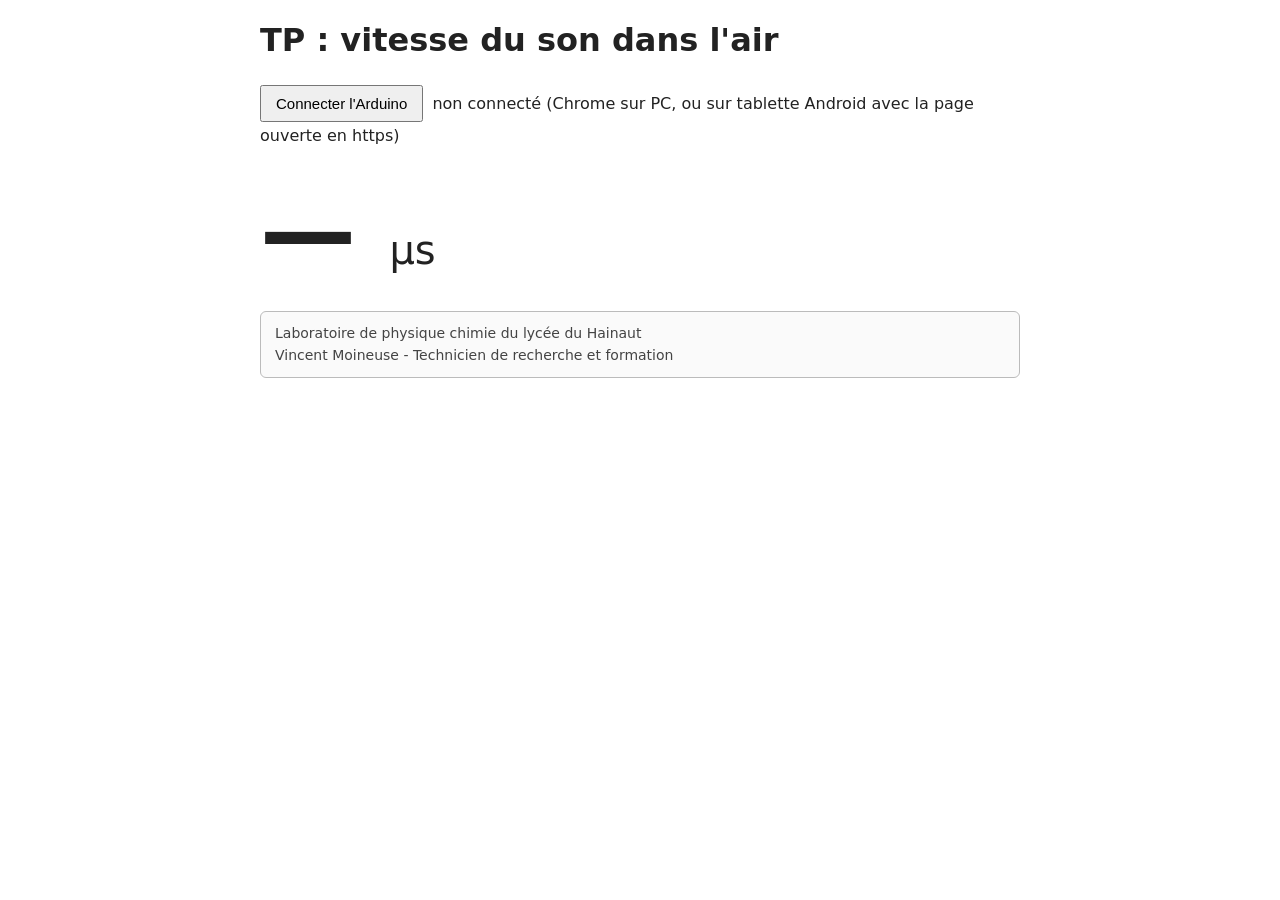
==== vitesse_son.html @ 76290c37 "Ajout de la page TP vitesse du son (version tablette/téléphone) et d'un sommaire Co-Authored-By: Cla" ====
<!doctype html>
<html lang="fr">
<head>
<meta charset="utf-8">
<meta name="viewport" content="width=device-width,initial-scale=1">
<title>TP vitesse du son - mesure du temps (tablette)</title>
<style>
  body{font-family:system-ui,sans-serif;max-width:760px;margin:20px auto;padding:0 12px;color:#222}
  button{padding:8px 14px;font-size:15px;margin:4px 4px 4px 0;cursor:pointer}
  .big{font-size:96px;font-weight:600;margin:30px 0 10px}
  .big small{font-size:40px;font-weight:400}
  #disp{font-size:18px;color:#555}
  @media (pointer:coarse){button{padding:12px 18px;font-size:17px}}
  .signature{border:1px solid #bbb;border-radius:6px;padding:10px 14px;margin:24px 0 10px;font-size:14px;line-height:1.6;color:#444;background:#fafafa}
</style>
</head>
<body>
<h1>TP : vitesse du son dans l'air</h1>
<button id="conn">Connecter l'Arduino</button> <span id="etat">non connecté (Chrome sur PC, ou sur tablette Android avec la page ouverte en https)</span>

<div class="big"><span id="t">—</span> <small>µs</small></div>
<div id="disp"></div>

<p id="diag" style="font-size:13px;color:#888"></p>

<div class="signature">
  Laboratoire de physique chimie du lycée du Hainaut<br>
  Vincent Moineuse - Technicien de recherche et formation
</div>

<script type="module">
// web-serial-polyfill 1.0.15 (Google LLC, licence Apache 2.0) : port série via WebUSB pour Chrome Android
/*
 * Copyright 2019 Google LLC
 *
 * Licensed under the Apache License, Version 2.0 (the
 * "License"); you may not use this file except in
 * compliance with the License. You may obtain a copy of
 * the License at
 *
 *    https://www.apache.org/licenses/LICENSE-2.0
 *
 * Unless required by applicable law or agreed to in
 * writing, software distributed under the License is
 * distributed on an "AS IS" BASIS, WITHOUT WARRANTIES
 * OR CONDITIONS OF ANY KIND, either express or implied.
 * See the License for the specific language governing
 * permissions and limitations under the License.
 */

var SerialPolyfillProtocol;
(function (SerialPolyfillProtocol) {
    SerialPolyfillProtocol[SerialPolyfillProtocol["UsbCdcAcm"] = 0] = "UsbCdcAcm";
})(SerialPolyfillProtocol || (SerialPolyfillProtocol = {}));
const kSetLineCoding = 0x20;
const kSetControlLineState = 0x22;
const kSendBreak = 0x23;
const kDefaultBufferSize = 255;
const kDefaultDataBits = 8;
const kDefaultParity = 'none';
const kDefaultStopBits = 1;
const kAcceptableDataBits = [16, 8, 7, 6, 5];
const kAcceptableStopBits = [1, 2];
const kAcceptableParity = ['none', 'even', 'odd'];
const kParityIndexMapping = ['none', 'odd', 'even'];
const kStopBitsIndexMapping = [1, 1.5, 2];
const kDefaultPolyfillOptions = {
    protocol: SerialPolyfillProtocol.UsbCdcAcm,
    usbControlInterfaceClass: 2,
    usbTransferInterfaceClass: 10,
};
/**
 * Utility function to get the interface implementing a desired class.
 * @param {USBDevice} device The USB device.
 * @param {number} classCode The desired interface class.
 * @return {USBInterface} The first interface found that implements the desired
 * class.
 * @throws TypeError if no interface is found.
 */
function findInterface(device, classCode) {
    const configuration = device.configurations[0];
    for (const iface of configuration.interfaces) {
        const alternate = iface.alternates[0];
        if (alternate.interfaceClass === classCode) {
            return iface;
        }
    }
    throw new TypeError(`Unable to find interface with class ${classCode}.`);
}
/**
 * Utility function to get an endpoint with a particular direction.
 * @param {USBInterface} iface The interface to search.
 * @param {USBDirection} direction The desired transfer direction.
 * @return {USBEndpoint} The first endpoint with the desired transfer direction.
 * @throws TypeError if no endpoint is found.
 */
function findEndpoint(iface, direction) {
    const alternate = iface.alternates[0];
    for (const endpoint of alternate.endpoints) {
        if (endpoint.direction == direction) {
            return endpoint;
        }
    }
    throw new TypeError(`Interface ${iface.interfaceNumber} does not have an ` +
        `${direction} endpoint.`);
}
/**
 * Implementation of the underlying source API[1] which reads data from a USB
 * endpoint. This can be used to construct a ReadableStream.
 *
 * [1]: https://streams.spec.whatwg.org/#underlying-source-api
 */
class UsbEndpointUnderlyingSource {
    /**
     * Constructs a new UnderlyingSource that will pull data from the specified
     * endpoint on the given USB device.
     *
     * @param {USBDevice} device
     * @param {USBEndpoint} endpoint
     * @param {function} onError function to be called on error
     */
    constructor(device, endpoint, onError) {
        this.type = 'bytes';
        this.device_ = device;
        this.endpoint_ = endpoint;
        this.onError_ = onError;
    }
    /**
     * Reads a chunk of data from the device.
     *
     * @param {ReadableByteStreamController} controller
     */
    pull(controller) {
        // modifié : on renvoie la promesse pour éviter des lectures USB concurrentes (erreurs sur Android)
        return (async () => {
            var _a;
            let chunkSize;
            if (controller.desiredSize) {
                const d = controller.desiredSize / this.endpoint_.packetSize;
                chunkSize = Math.ceil(d) * this.endpoint_.packetSize;
            }
            else {
                chunkSize = this.endpoint_.packetSize;
            }
            try {
                const result = await this.device_.transferIn(this.endpoint_.endpointNumber, chunkSize);
                if (result.status != 'ok') {
                    controller.error(`USB error: ${result.status}`);
                    this.onError_();
                }
                if (((_a = result.data) === null || _a === void 0 ? void 0 : _a.buffer) && result.data.byteLength > 0) {   // modifié : Android renvoie parfois des paquets vides
                    const chunk = new Uint8Array(result.data.buffer, result.data.byteOffset, result.data.byteLength);
                    controller.enqueue(chunk);
                }
            }
            catch (error) {
                controller.error(error.toString());
                this.onError_();
            }
        })();
    }
}
/**
 * Implementation of the underlying sink API[2] which writes data to a USB
 * endpoint. This can be used to construct a WritableStream.
 *
 * [2]: https://streams.spec.whatwg.org/#underlying-sink-api
 */
class UsbEndpointUnderlyingSink {
    /**
     * Constructs a new UnderlyingSink that will write data to the specified
     * endpoint on the given USB device.
     *
     * @param {USBDevice} device
     * @param {USBEndpoint} endpoint
     * @param {function} onError function to be called on error
     */
    constructor(device, endpoint, onError) {
        this.device_ = device;
        this.endpoint_ = endpoint;
        this.onError_ = onError;
    }
    /**
     * Writes a chunk to the device.
     *
     * @param {Uint8Array} chunk
     * @param {WritableStreamDefaultController} controller
     */
    async write(chunk, controller) {
        try {
            const result = await this.device_.transferOut(this.endpoint_.endpointNumber, chunk);
            if (result.status != 'ok') {
                controller.error(result.status);
                this.onError_();
            }
        }
        catch (error) {
            controller.error(error.toString());
            this.onError_();
        }
    }
}
/** a class used to control serial devices over WebUSB */
class SerialPort {
    /**
     * constructor taking a WebUSB device that creates a SerialPort instance.
     * @param {USBDevice} device A device acquired from the WebUSB API
     * @param {SerialPolyfillOptions} polyfillOptions Optional options to
     * configure the polyfill.
     */
    constructor(device, polyfillOptions) {
        this.polyfillOptions_ = Object.assign(Object.assign({}, kDefaultPolyfillOptions), polyfillOptions);
        this.outputSignals_ = {
            dataTerminalReady: false,
            requestToSend: false,
            break: false,
        };
        this.device_ = device;
        this.controlInterface_ = findInterface(this.device_, this.polyfillOptions_.usbControlInterfaceClass);
        this.transferInterface_ = findInterface(this.device_, this.polyfillOptions_.usbTransferInterfaceClass);
        this.inEndpoint_ = findEndpoint(this.transferInterface_, 'in');
        this.outEndpoint_ = findEndpoint(this.transferInterface_, 'out');
    }
    /**
     * Getter for the readable attribute. Constructs a new ReadableStream as
     * necessary.
     * @return {ReadableStream} the current readable stream
     */
    get readable() {
        var _a;
        if (!this.readable_ && this.device_.opened) {
            this.readable_ = new ReadableStream(new UsbEndpointUnderlyingSource(this.device_, this.inEndpoint_, () => {
                this.readable_ = null;
            }), {
                highWaterMark: (_a = this.serialOptions_.bufferSize) !== null && _a !== void 0 ? _a : kDefaultBufferSize,
            });
        }
        return this.readable_;
    }
    /**
     * Getter for the writable attribute. Constructs a new WritableStream as
     * necessary.
     * @return {WritableStream} the current writable stream
     */
    get writable() {
        var _a;
        if (!this.writable_ && this.device_.opened) {
            this.writable_ = new WritableStream(new UsbEndpointUnderlyingSink(this.device_, this.outEndpoint_, () => {
                this.writable_ = null;
            }), new ByteLengthQueuingStrategy({
                highWaterMark: (_a = this.serialOptions_.bufferSize) !== null && _a !== void 0 ? _a : kDefaultBufferSize,
            }));
        }
        return this.writable_;
    }
    /**
     * a function that opens the device and claims all interfaces needed to
     * control and communicate to and from the serial device
     * @param {SerialOptions} options Object containing serial options
     * @return {Promise<void>} A promise that will resolve when device is ready
     * for communication
     */
    async open(options) {
        this.serialOptions_ = options;
        this.validateOptions();
        try {
            await this.device_.open();
            if (this.device_.configuration === null) {
                await this.device_.selectConfiguration(1);
            }
            await this.device_.claimInterface(this.controlInterface_.interfaceNumber);
            if (this.controlInterface_ !== this.transferInterface_) {
                await this.device_.claimInterface(this.transferInterface_.interfaceNumber);
            }
            await this.setLineCoding();
            await this.setSignals({ dataTerminalReady: true });
        }
        catch (error) {
            if (this.device_.opened) {
                await this.device_.close();
            }
            throw new Error('Error setting up device: ' + error.toString());
        }
    }
    /**
     * Closes the port.
     *
     * @return {Promise<void>} A promise that will resolve when the port is
     * closed.
     */
    async close() {
        const promises = [];
        if (this.readable_) {
            promises.push(this.readable_.cancel());
        }
        if (this.writable_) {
            promises.push(this.writable_.abort());
        }
        await Promise.all(promises);
        this.readable_ = null;
        this.writable_ = null;
        if (this.device_.opened) {
            await this.setSignals({ dataTerminalReady: false, requestToSend: false });
            await this.device_.close();
        }
    }
    /**
     * Forgets the port.
     *
     * @return {Promise<void>} A promise that will resolve when the port is
     * forgotten.
     */
    async forget() {
        return this.device_.forget();
    }
    /**
     * A function that returns properties of the device.
     * @return {SerialPortInfo} Device properties.
     */
    getInfo() {
        return {
            usbVendorId: this.device_.vendorId,
            usbProductId: this.device_.productId,
        };
    }
    /**
     * A function used to change the serial settings of the device
     * @param {object} options the object which carries serial settings data
     * @return {Promise<void>} A promise that will resolve when the options are
     * set
     */
    reconfigure(options) {
        this.serialOptions_ = Object.assign(Object.assign({}, this.serialOptions_), options);
        this.validateOptions();
        return this.setLineCoding();
    }
    /**
     * Sets control signal state for the port.
     * @param {SerialOutputSignals} signals The signals to enable or disable.
     * @return {Promise<void>} a promise that is resolved when the signal state
     * has been changed.
     */
    async setSignals(signals) {
        this.outputSignals_ = Object.assign(Object.assign({}, this.outputSignals_), signals);
        if (signals.dataTerminalReady !== undefined ||
            signals.requestToSend !== undefined) {
            // The Set_Control_Line_State command expects a bitmap containing the
            // values of all output signals that should be enabled or disabled.
            //
            // Ref: USB CDC specification version 1.1 §6.2.14.
            const value = (this.outputSignals_.dataTerminalReady ? 1 << 0 : 0) |
                (this.outputSignals_.requestToSend ? 1 << 1 : 0);
            await this.device_.controlTransferOut({
                'requestType': 'class',
                'recipient': 'interface',
                'request': kSetControlLineState,
                'value': value,
                'index': this.controlInterface_.interfaceNumber,
            });
        }
        if (signals.break !== undefined) {
            // The SendBreak command expects to be given a duration for how long the
            // break signal should be asserted. Passing 0xFFFF enables the signal
            // until 0x0000 is send.
            //
            // Ref: USB CDC specification version 1.1 §6.2.15.
            const value = this.outputSignals_.break ? 0xFFFF : 0x0000;
            await this.device_.controlTransferOut({
                'requestType': 'class',
                'recipient': 'interface',
                'request': kSendBreak,
                'value': value,
                'index': this.controlInterface_.interfaceNumber,
            });
        }
    }
    /**
     * Checks the serial options for validity and throws an error if it is
     * not valid
     */
    validateOptions() {
        if (!this.isValidBaudRate(this.serialOptions_.baudRate)) {
            throw new RangeError('invalid Baud Rate ' + this.serialOptions_.baudRate);
        }
        if (!this.isValidDataBits(this.serialOptions_.dataBits)) {
            throw new RangeError('invalid dataBits ' + this.serialOptions_.dataBits);
        }
        if (!this.isValidStopBits(this.serialOptions_.stopBits)) {
            throw new RangeError('invalid stopBits ' + this.serialOptions_.stopBits);
        }
        if (!this.isValidParity(this.serialOptions_.parity)) {
            throw new RangeError('invalid parity ' + this.serialOptions_.parity);
        }
    }
    /**
     * Checks the baud rate for validity
     * @param {number} baudRate the baud rate to check
     * @return {boolean} A boolean that reflects whether the baud rate is valid
     */
    isValidBaudRate(baudRate) {
        return baudRate % 1 === 0;
    }
    /**
     * Checks the data bits for validity
     * @param {number} dataBits the data bits to check
     * @return {boolean} A boolean that reflects whether the data bits setting is
     * valid
     */
    isValidDataBits(dataBits) {
        if (typeof dataBits === 'undefined') {
            return true;
        }
        return kAcceptableDataBits.includes(dataBits);
    }
    /**
     * Checks the stop bits for validity
     * @param {number} stopBits the stop bits to check
     * @return {boolean} A boolean that reflects whether the stop bits setting is
     * valid
     */
    isValidStopBits(stopBits) {
        if (typeof stopBits === 'undefined') {
            return true;
        }
        return kAcceptableStopBits.includes(stopBits);
    }
    /**
     * Checks the parity for validity
     * @param {string} parity the parity to check
     * @return {boolean} A boolean that reflects whether the parity is valid
     */
    isValidParity(parity) {
        if (typeof parity === 'undefined') {
            return true;
        }
        return kAcceptableParity.includes(parity);
    }
    /**
     * sends the options alog the control interface to set them on the device
     * @return {Promise} a promise that will resolve when the options are set
     */
    async setLineCoding() {
        var _a, _b, _c;
        // Ref: USB CDC specification version 1.1 §6.2.12.
        const buffer = new ArrayBuffer(7);
        const view = new DataView(buffer);
        view.setUint32(0, this.serialOptions_.baudRate, true);
        view.setUint8(4, kStopBitsIndexMapping.indexOf((_a = this.serialOptions_.stopBits) !== null && _a !== void 0 ? _a : kDefaultStopBits));
        view.setUint8(5, kParityIndexMapping.indexOf((_b = this.serialOptions_.parity) !== null && _b !== void 0 ? _b : kDefaultParity));
        view.setUint8(6, (_c = this.serialOptions_.dataBits) !== null && _c !== void 0 ? _c : kDefaultDataBits);
        const result = await this.device_.controlTransferOut({
            'requestType': 'class',
            'recipient': 'interface',
            'request': kSetLineCoding,
            'value': 0x00,
            'index': this.controlInterface_.interfaceNumber,
        }, buffer);
        if (result.status != 'ok') {
            throw new DOMException('NetworkError', 'Failed to set line coding.');
        }
    }
}
/** implementation of the global navigator.serial object */
class Serial {
    /**
     * Requests permission to access a new port.
     *
     * @param {SerialPortRequestOptions} options
     * @param {SerialPolyfillOptions} polyfillOptions
     * @return {Promise<SerialPort>}
     */
    async requestPort(options, polyfillOptions) {
        polyfillOptions = Object.assign(Object.assign({}, kDefaultPolyfillOptions), polyfillOptions);
        const usbFilters = [];
        if (options && options.filters) {
            for (const filter of options.filters) {
                const usbFilter = {
                    classCode: polyfillOptions.usbControlInterfaceClass,
                };
                if (filter.usbVendorId !== undefined) {
                    usbFilter.vendorId = filter.usbVendorId;
                }
                if (filter.usbProductId !== undefined) {
                    usbFilter.productId = filter.usbProductId;
                }
                usbFilters.push(usbFilter);
            }
        }
        if (usbFilters.length === 0) {
            usbFilters.push({
                classCode: polyfillOptions.usbControlInterfaceClass,
            });
        }
        const device = await navigator.usb.requestDevice({ 'filters': usbFilters });
        const port = new SerialPort(device, polyfillOptions);
        return port;
    }
    /**
     * Get the set of currently available ports.
     *
     * @param {SerialPolyfillOptions} polyfillOptions Polyfill configuration that
     * should be applied to these ports.
     * @return {Promise<SerialPort[]>} a promise that is resolved with a list of
     * ports.
     */
    async getPorts(polyfillOptions) {
        polyfillOptions = Object.assign(Object.assign({}, kDefaultPolyfillOptions), polyfillOptions);
        const devices = await navigator.usb.getDevices();
        const ports = [];
        devices.forEach((device) => {
            try {
                const port = new SerialPort(device, polyfillOptions);
                ports.push(port);
            }
            catch (e) {
                // Skip unrecognized port.
            }
        });
        return ports;
    }
}
/* an object to be used for starting the serial workflow */
const serial = new Serial();

window.serialPolyfill = serial;
</script>
<script>
const $ = id => document.getElementById(id);

let port = null;
const pause = ms => new Promise(r => setTimeout(r, ms));
const msg = e => (e && e.message) ? e.message : String(e);   // le polyfill signale ses erreurs sous forme de texte

// libère la carte quand on quitte ou recharge la page (sinon Android la garde « occupée »)
window.addEventListener('pagehide', () => { if (port) { const p = port; port = null; p.close().catch(() => {}); } });

$('conn').onclick = async () => {
  // PC (Chrome, Edge) et Android 17+ : Web Serial natif ; tablette Android plus ancienne : WebUSB (polyfill Google)
  // Sur Android, Chrome expose navigator.serial pour le Bluetooth mais (avant Android 17) ne liste pas l'USB filaire :
  // on passe donc toujours par WebUSB sur Android.
  const android = /Android/i.test(navigator.userAgent);
  let api = navigator.serial, voie = 'Web Serial';
  if ((android || !api) && navigator.usb && window.serialPolyfill) { api = window.serialPolyfill; voie = 'WebUSB (tablette)'; }
  if (!api) {
    alert(window.isSecureContext ? "Ni Web Serial ni WebUSB disponibles : utilisez Chrome à jour."
                                 : "La page doit être ouverte depuis une adresse https:// (ou en local sur PC).");
    return;
  }
  if (port) return;                                     // déjà connecté
  try {
    port = await api.requestPort();
    try { await port.open({ baudRate: 115200 }); }
    catch (e1) {                                        // interface encore tenue par une session précédente : on réessaie une fois
      if (!/claim/i.test(msg(e1))) throw e1;
      await pause(1000);
      await port.open({ baudRate: 115200 });
    }
  } catch (e) {
    port = null;
    $('etat').textContent = 'erreur : ' + msg(e) +
      (voie.startsWith('WebUSB') && e && e.name === 'NotFoundError'
        ? " — aucune carte détectée : vérifiez l'adaptateur OTG (la LED ON de l'Arduino doit s'allumer), débranchez puis rebranchez la carte. Les clones à puce CH340 ne sont pas reconnus sur tablette."
        : /claim/i.test(msg(e))
        ? " — la carte est encore occupée : fermez les autres onglets de cette page et toute application USB (terminal série…), débranchez puis rebranchez la carte, puis réessayez."
        : '');
    return;
  }
  $('etat').textContent = 'connecté — ' + voie;
  // Boucle de lecture : après une erreur passagère, on reprend sur un nouveau flux
  let buf = '', erreurs = 0, reprises = 0, dernErr = '';
  while (port) {
    const rs = port.readable;
    if (!rs) { if (++erreurs > 20) break; await pause(300); continue; }
    const dec = new TextDecoderStream();
    rs.pipeTo(dec.writable).catch(() => {});
    const reader = dec.readable.getReader();
    try {
      while (true) {
        const { value, done } = await reader.read();
        if (done) break;
        if (erreurs) {                                   // les données reviennent après une erreur
          erreurs = 0;
          $('etat').textContent = `connecté — ${voie} (${reprises} reprise(s) automatique(s) ; dernière erreur : ${dernErr})`;
        }
        buf += value;
        let i;
        while ((i = buf.indexOf('\n')) >= 0) { traiter(buf.slice(0, i).trim()); buf = buf.slice(i + 1); }
      }
    } catch (e) {
      erreurs++; reprises++; dernErr = msg(e);
      $('etat').textContent = `connecté — ${voie} (reprise après une erreur de lecture : ${dernErr})`;
    } finally {
      reader.releaseLock();
    }
    buf = '';
    if (erreurs > 20) break;
    await pause(200);
  }
  $('etat').textContent = 'déconnecté : carte débranchée ou erreurs répétées — rebranchez puis cliquez sur « Connecter l\'Arduino »';
  try { await port.close(); } catch (e) {}
  port = null;
};

let nLignes = 0;
function traiter(l) {
  nLignes++;
  document.getElementById('diag').textContent = `diagnostic : ${nLignes} ligne(s) reçue(s) — dernière : « ${l.slice(0, 40)} »`;
  if (!l.startsWith('T;')) return;
  const p = l.split(';').map(Number);
  if (p.length < 5 || p.slice(1).some(isNaN)) return;   // ligne incomplète (reprise de flux)
  const t = p[1];
  $('t').textContent = t > 0 ? t : '—';
  $('disp').textContent = t > 0 ? `(min ${p[2]} – max ${p[3]}, ${p[4]} mesures valides)` : '(pas de signal)';
}
</script>
</body>
</html>
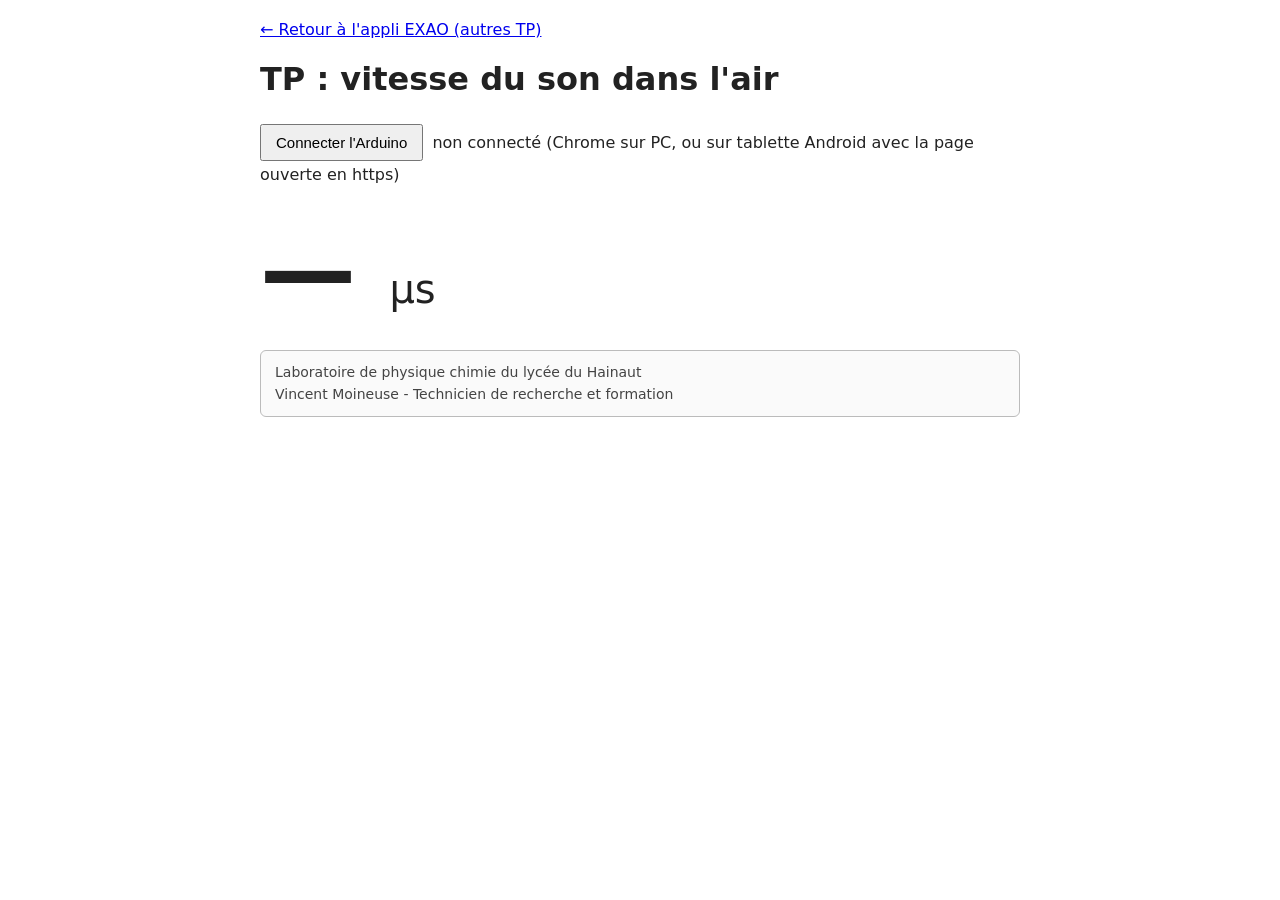
==== commit bf9aad9f: "Appli EXAO unifiée (PWA) : température, pression, son, voltmètre-ampèremètre - index.html devient l'" ====
--- a/vitesse_son.html
+++ b/vitesse_son.html
@@ -15,6 +15,7 @@
 </style>
 </head>
 <body>
+<p><a href="index.html">← Retour à l'appli EXAO (autres TP)</a></p>
 <h1>TP : vitesse du son dans l'air</h1>
 <button id="conn">Connecter l'Arduino</button> <span id="etat">non connecté (Chrome sur PC, ou sur tablette Android avec la page ouverte en https)</span>
 
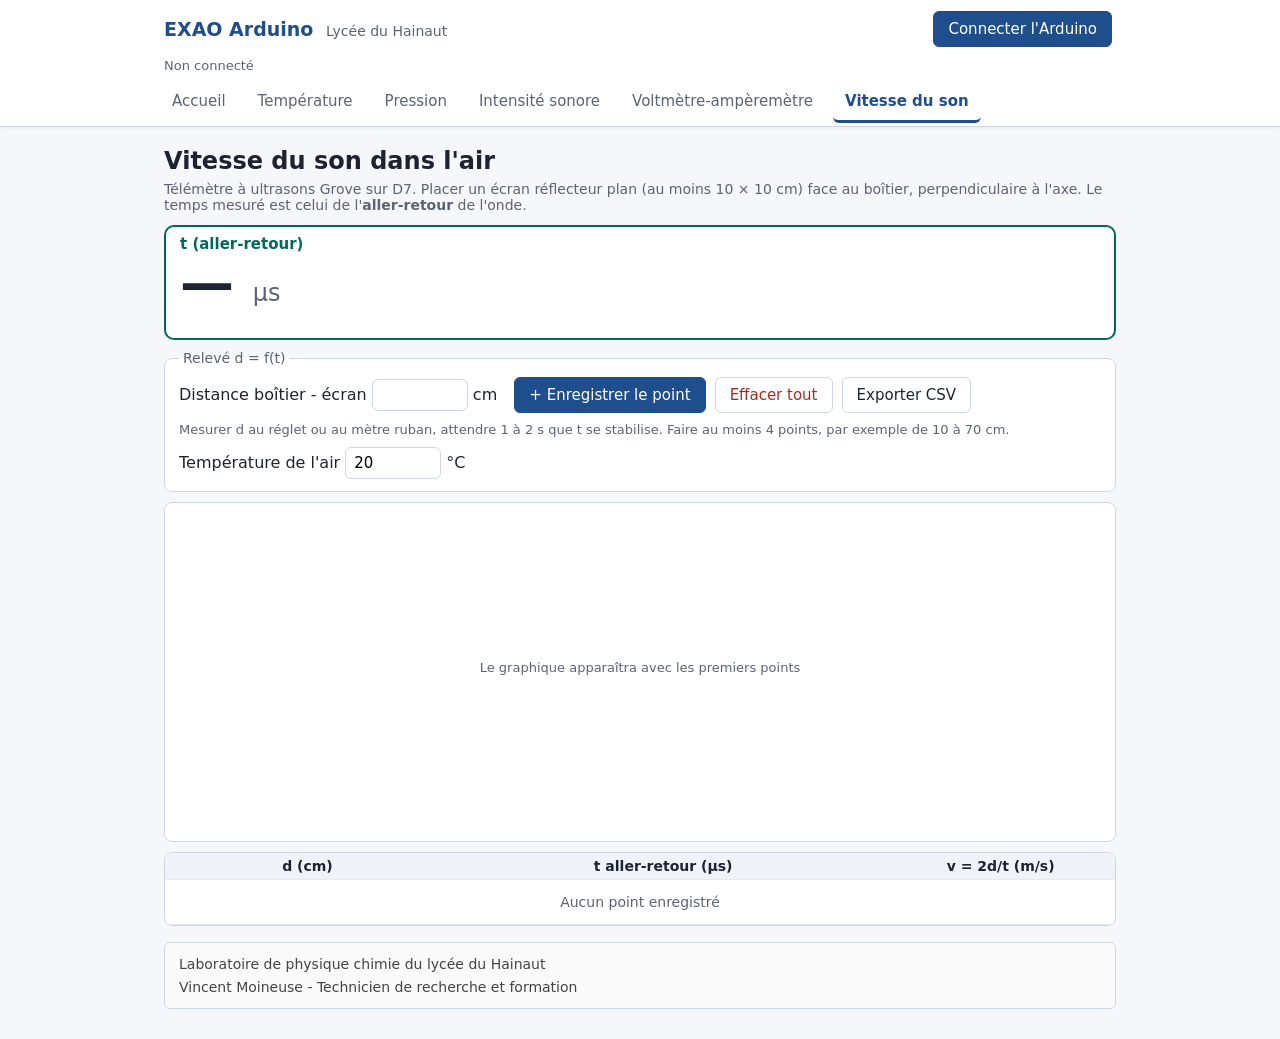
==== commit 51c36173: "Vitesse du son intégrée à l'appli (5e onglet) - onglet Vitesse du son : t aller-retour en direct, re" ====
--- a/vitesse_son.html
+++ b/vitesse_son.html
@@ -3,616 +3,11 @@
 <head>
 <meta charset="utf-8">
 <meta name="viewport" content="width=device-width,initial-scale=1">
-<title>TP vitesse du son - mesure du temps (tablette)</title>
-<style>
-  body{font-family:system-ui,sans-serif;max-width:760px;margin:20px auto;padding:0 12px;color:#222}
-  button{padding:8px 14px;font-size:15px;margin:4px 4px 4px 0;cursor:pointer}
-  .big{font-size:96px;font-weight:600;margin:30px 0 10px}
-  .big small{font-size:40px;font-weight:400}
-  #disp{font-size:18px;color:#555}
-  @media (pointer:coarse){button{padding:12px 18px;font-size:17px}}
-  .signature{border:1px solid #bbb;border-radius:6px;padding:10px 14px;margin:24px 0 10px;font-size:14px;line-height:1.6;color:#444;background:#fafafa}
-</style>
+<title>TP vitesse du son</title>
+<meta http-equiv="refresh" content="0; url=index.html#vit">
+<script>location.replace('index.html#vit');</script>
 </head>
 <body>
-<p><a href="index.html">← Retour à l'appli EXAO (autres TP)</a></p>
-<h1>TP : vitesse du son dans l'air</h1>
-<button id="conn">Connecter l'Arduino</button> <span id="etat">non connecté (Chrome sur PC, ou sur tablette Android avec la page ouverte en https)</span>
-
-<div class="big"><span id="t">—</span> <small>µs</small></div>
-<div id="disp"></div>
-
-<p id="diag" style="font-size:13px;color:#888"></p>
-
-<div class="signature">
-  Laboratoire de physique chimie du lycée du Hainaut<br>
-  Vincent Moineuse - Technicien de recherche et formation
-</div>
-
-<script type="module">
-// web-serial-polyfill 1.0.15 (Google LLC, licence Apache 2.0) : port série via WebUSB pour Chrome Android
-/*
- * Copyright 2019 Google LLC
- *
- * Licensed under the Apache License, Version 2.0 (the
- * "License"); you may not use this file except in
- * compliance with the License. You may obtain a copy of
- * the License at
- *
- *    https://www.apache.org/licenses/LICENSE-2.0
- *
- * Unless required by applicable law or agreed to in
- * writing, software distributed under the License is
- * distributed on an "AS IS" BASIS, WITHOUT WARRANTIES
- * OR CONDITIONS OF ANY KIND, either express or implied.
- * See the License for the specific language governing
- * permissions and limitations under the License.
- */
-
-var SerialPolyfillProtocol;
-(function (SerialPolyfillProtocol) {
-    SerialPolyfillProtocol[SerialPolyfillProtocol["UsbCdcAcm"] = 0] = "UsbCdcAcm";
-})(SerialPolyfillProtocol || (SerialPolyfillProtocol = {}));
-const kSetLineCoding = 0x20;
-const kSetControlLineState = 0x22;
-const kSendBreak = 0x23;
-const kDefaultBufferSize = 255;
-const kDefaultDataBits = 8;
-const kDefaultParity = 'none';
-const kDefaultStopBits = 1;
-const kAcceptableDataBits = [16, 8, 7, 6, 5];
-const kAcceptableStopBits = [1, 2];
-const kAcceptableParity = ['none', 'even', 'odd'];
-const kParityIndexMapping = ['none', 'odd', 'even'];
-const kStopBitsIndexMapping = [1, 1.5, 2];
-const kDefaultPolyfillOptions = {
-    protocol: SerialPolyfillProtocol.UsbCdcAcm,
-    usbControlInterfaceClass: 2,
-    usbTransferInterfaceClass: 10,
-};
-/**
- * Utility function to get the interface implementing a desired class.
- * @param {USBDevice} device The USB device.
- * @param {number} classCode The desired interface class.
- * @return {USBInterface} The first interface found that implements the desired
- * class.
- * @throws TypeError if no interface is found.
- */
-function findInterface(device, classCode) {
-    const configuration = device.configurations[0];
-    for (const iface of configuration.interfaces) {
-        const alternate = iface.alternates[0];
-        if (alternate.interfaceClass === classCode) {
-            return iface;
-        }
-    }
-    throw new TypeError(`Unable to find interface with class ${classCode}.`);
-}
-/**
- * Utility function to get an endpoint with a particular direction.
- * @param {USBInterface} iface The interface to search.
- * @param {USBDirection} direction The desired transfer direction.
- * @return {USBEndpoint} The first endpoint with the desired transfer direction.
- * @throws TypeError if no endpoint is found.
- */
-function findEndpoint(iface, direction) {
-    const alternate = iface.alternates[0];
-    for (const endpoint of alternate.endpoints) {
-        if (endpoint.direction == direction) {
-            return endpoint;
-        }
-    }
-    throw new TypeError(`Interface ${iface.interfaceNumber} does not have an ` +
-        `${direction} endpoint.`);
-}
-/**
- * Implementation of the underlying source API[1] which reads data from a USB
- * endpoint. This can be used to construct a ReadableStream.
- *
- * [1]: https://streams.spec.whatwg.org/#underlying-source-api
- */
-class UsbEndpointUnderlyingSource {
-    /**
-     * Constructs a new UnderlyingSource that will pull data from the specified
-     * endpoint on the given USB device.
-     *
-     * @param {USBDevice} device
-     * @param {USBEndpoint} endpoint
-     * @param {function} onError function to be called on error
-     */
-    constructor(device, endpoint, onError) {
-        this.type = 'bytes';
-        this.device_ = device;
-        this.endpoint_ = endpoint;
-        this.onError_ = onError;
-    }
-    /**
-     * Reads a chunk of data from the device.
-     *
-     * @param {ReadableByteStreamController} controller
-     */
-    pull(controller) {
-        // modifié : on renvoie la promesse pour éviter des lectures USB concurrentes (erreurs sur Android)
-        return (async () => {
-            var _a;
-            let chunkSize;
-            if (controller.desiredSize) {
-                const d = controller.desiredSize / this.endpoint_.packetSize;
-                chunkSize = Math.ceil(d) * this.endpoint_.packetSize;
-            }
-            else {
-                chunkSize = this.endpoint_.packetSize;
-            }
-            try {
-                const result = await this.device_.transferIn(this.endpoint_.endpointNumber, chunkSize);
-                if (result.status != 'ok') {
-                    controller.error(`USB error: ${result.status}`);
-                    this.onError_();
-                }
-                if (((_a = result.data) === null || _a === void 0 ? void 0 : _a.buffer) && result.data.byteLength > 0) {   // modifié : Android renvoie parfois des paquets vides
-                    const chunk = new Uint8Array(result.data.buffer, result.data.byteOffset, result.data.byteLength);
-                    controller.enqueue(chunk);
-                }
-            }
-            catch (error) {
-                controller.error(error.toString());
-                this.onError_();
-            }
-        })();
-    }
-}
-/**
- * Implementation of the underlying sink API[2] which writes data to a USB
- * endpoint. This can be used to construct a WritableStream.
- *
- * [2]: https://streams.spec.whatwg.org/#underlying-sink-api
- */
-class UsbEndpointUnderlyingSink {
-    /**
-     * Constructs a new UnderlyingSink that will write data to the specified
-     * endpoint on the given USB device.
-     *
-     * @param {USBDevice} device
-     * @param {USBEndpoint} endpoint
-     * @param {function} onError function to be called on error
-     */
-    constructor(device, endpoint, onError) {
-        this.device_ = device;
-        this.endpoint_ = endpoint;
-        this.onError_ = onError;
-    }
-    /**
-     * Writes a chunk to the device.
-     *
-     * @param {Uint8Array} chunk
-     * @param {WritableStreamDefaultController} controller
-     */
-    async write(chunk, controller) {
-        try {
-            const result = await this.device_.transferOut(this.endpoint_.endpointNumber, chunk);
-            if (result.status != 'ok') {
-                controller.error(result.status);
-                this.onError_();
-            }
-        }
-        catch (error) {
-            controller.error(error.toString());
-            this.onError_();
-        }
-    }
-}
-/** a class used to control serial devices over WebUSB */
-class SerialPort {
-    /**
-     * constructor taking a WebUSB device that creates a SerialPort instance.
-     * @param {USBDevice} device A device acquired from the WebUSB API
-     * @param {SerialPolyfillOptions} polyfillOptions Optional options to
-     * configure the polyfill.
-     */
-    constructor(device, polyfillOptions) {
-        this.polyfillOptions_ = Object.assign(Object.assign({}, kDefaultPolyfillOptions), polyfillOptions);
-        this.outputSignals_ = {
-            dataTerminalReady: false,
-            requestToSend: false,
-            break: false,
-        };
-        this.device_ = device;
-        this.controlInterface_ = findInterface(this.device_, this.polyfillOptions_.usbControlInterfaceClass);
-        this.transferInterface_ = findInterface(this.device_, this.polyfillOptions_.usbTransferInterfaceClass);
-        this.inEndpoint_ = findEndpoint(this.transferInterface_, 'in');
-        this.outEndpoint_ = findEndpoint(this.transferInterface_, 'out');
-    }
-    /**
-     * Getter for the readable attribute. Constructs a new ReadableStream as
-     * necessary.
-     * @return {ReadableStream} the current readable stream
-     */
-    get readable() {
-        var _a;
-        if (!this.readable_ && this.device_.opened) {
-            this.readable_ = new ReadableStream(new UsbEndpointUnderlyingSource(this.device_, this.inEndpoint_, () => {
-                this.readable_ = null;
-            }), {
-                highWaterMark: (_a = this.serialOptions_.bufferSize) !== null && _a !== void 0 ? _a : kDefaultBufferSize,
-            });
-        }
-        return this.readable_;
-    }
-    /**
-     * Getter for the writable attribute. Constructs a new WritableStream as
-     * necessary.
-     * @return {WritableStream} the current writable stream
-     */
-    get writable() {
-        var _a;
-        if (!this.writable_ && this.device_.opened) {
-            this.writable_ = new WritableStream(new UsbEndpointUnderlyingSink(this.device_, this.outEndpoint_, () => {
-                this.writable_ = null;
-            }), new ByteLengthQueuingStrategy({
-                highWaterMark: (_a = this.serialOptions_.bufferSize) !== null && _a !== void 0 ? _a : kDefaultBufferSize,
-            }));
-        }
-        return this.writable_;
-    }
-    /**
-     * a function that opens the device and claims all interfaces needed to
-     * control and communicate to and from the serial device
-     * @param {SerialOptions} options Object containing serial options
-     * @return {Promise<void>} A promise that will resolve when device is ready
-     * for communication
-     */
-    async open(options) {
-        this.serialOptions_ = options;
-        this.validateOptions();
-        try {
-            await this.device_.open();
-            if (this.device_.configuration === null) {
-                await this.device_.selectConfiguration(1);
-            }
-            await this.device_.claimInterface(this.controlInterface_.interfaceNumber);
-            if (this.controlInterface_ !== this.transferInterface_) {
-                await this.device_.claimInterface(this.transferInterface_.interfaceNumber);
-            }
-            await this.setLineCoding();
-            await this.setSignals({ dataTerminalReady: true });
-        }
-        catch (error) {
-            if (this.device_.opened) {
-                await this.device_.close();
-            }
-            throw new Error('Error setting up device: ' + error.toString());
-        }
-    }
-    /**
-     * Closes the port.
-     *
-     * @return {Promise<void>} A promise that will resolve when the port is
-     * closed.
-     */
-    async close() {
-        const promises = [];
-        if (this.readable_) {
-            promises.push(this.readable_.cancel());
-        }
-        if (this.writable_) {
-            promises.push(this.writable_.abort());
-        }
-        await Promise.all(promises);
-        this.readable_ = null;
-        this.writable_ = null;
-        if (this.device_.opened) {
-            await this.setSignals({ dataTerminalReady: false, requestToSend: false });
-            await this.device_.close();
-        }
-    }
-    /**
-     * Forgets the port.
-     *
-     * @return {Promise<void>} A promise that will resolve when the port is
-     * forgotten.
-     */
-    async forget() {
-        return this.device_.forget();
-    }
-    /**
-     * A function that returns properties of the device.
-     * @return {SerialPortInfo} Device properties.
-     */
-    getInfo() {
-        return {
-            usbVendorId: this.device_.vendorId,
-            usbProductId: this.device_.productId,
-        };
-    }
-    /**
-     * A function used to change the serial settings of the device
-     * @param {object} options the object which carries serial settings data
-     * @return {Promise<void>} A promise that will resolve when the options are
-     * set
-     */
-    reconfigure(options) {
-        this.serialOptions_ = Object.assign(Object.assign({}, this.serialOptions_), options);
-        this.validateOptions();
-        return this.setLineCoding();
-    }
-    /**
-     * Sets control signal state for the port.
-     * @param {SerialOutputSignals} signals The signals to enable or disable.
-     * @return {Promise<void>} a promise that is resolved when the signal state
-     * has been changed.
-     */
-    async setSignals(signals) {
-        this.outputSignals_ = Object.assign(Object.assign({}, this.outputSignals_), signals);
-        if (signals.dataTerminalReady !== undefined ||
-            signals.requestToSend !== undefined) {
-            // The Set_Control_Line_State command expects a bitmap containing the
-            // values of all output signals that should be enabled or disabled.
-            //
-            // Ref: USB CDC specification version 1.1 §6.2.14.
-            const value = (this.outputSignals_.dataTerminalReady ? 1 << 0 : 0) |
-                (this.outputSignals_.requestToSend ? 1 << 1 : 0);
-            await this.device_.controlTransferOut({
-                'requestType': 'class',
-                'recipient': 'interface',
-                'request': kSetControlLineState,
-                'value': value,
-                'index': this.controlInterface_.interfaceNumber,
-            });
-        }
-        if (signals.break !== undefined) {
-            // The SendBreak command expects to be given a duration for how long the
-            // break signal should be asserted. Passing 0xFFFF enables the signal
-            // until 0x0000 is send.
-            //
-            // Ref: USB CDC specification version 1.1 §6.2.15.
-            const value = this.outputSignals_.break ? 0xFFFF : 0x0000;
-            await this.device_.controlTransferOut({
-                'requestType': 'class',
-                'recipient': 'interface',
-                'request': kSendBreak,
-                'value': value,
-                'index': this.controlInterface_.interfaceNumber,
-            });
-        }
-    }
-    /**
-     * Checks the serial options for validity and throws an error if it is
-     * not valid
-     */
-    validateOptions() {
-        if (!this.isValidBaudRate(this.serialOptions_.baudRate)) {
-            throw new RangeError('invalid Baud Rate ' + this.serialOptions_.baudRate);
-        }
-        if (!this.isValidDataBits(this.serialOptions_.dataBits)) {
-            throw new RangeError('invalid dataBits ' + this.serialOptions_.dataBits);
-        }
-        if (!this.isValidStopBits(this.serialOptions_.stopBits)) {
-            throw new RangeError('invalid stopBits ' + this.serialOptions_.stopBits);
-        }
-        if (!this.isValidParity(this.serialOptions_.parity)) {
-            throw new RangeError('invalid parity ' + this.serialOptions_.parity);
-        }
-    }
-    /**
-     * Checks the baud rate for validity
-     * @param {number} baudRate the baud rate to check
-     * @return {boolean} A boolean that reflects whether the baud rate is valid
-     */
-    isValidBaudRate(baudRate) {
-        return baudRate % 1 === 0;
-    }
-    /**
-     * Checks the data bits for validity
-     * @param {number} dataBits the data bits to check
-     * @return {boolean} A boolean that reflects whether the data bits setting is
-     * valid
-     */
-    isValidDataBits(dataBits) {
-        if (typeof dataBits === 'undefined') {
-            return true;
-        }
-        return kAcceptableDataBits.includes(dataBits);
-    }
-    /**
-     * Checks the stop bits for validity
-     * @param {number} stopBits the stop bits to check
-     * @return {boolean} A boolean that reflects whether the stop bits setting is
-     * valid
-     */
-    isValidStopBits(stopBits) {
-        if (typeof stopBits === 'undefined') {
-            return true;
-        }
-        return kAcceptableStopBits.includes(stopBits);
-    }
-    /**
-     * Checks the parity for validity
-     * @param {string} parity the parity to check
-     * @return {boolean} A boolean that reflects whether the parity is valid
-     */
-    isValidParity(parity) {
-        if (typeof parity === 'undefined') {
-            return true;
-        }
-        return kAcceptableParity.includes(parity);
-    }
-    /**
-     * sends the options alog the control interface to set them on the device
-     * @return {Promise} a promise that will resolve when the options are set
-     */
-    async setLineCoding() {
-        var _a, _b, _c;
-        // Ref: USB CDC specification version 1.1 §6.2.12.
-        const buffer = new ArrayBuffer(7);
-        const view = new DataView(buffer);
-        view.setUint32(0, this.serialOptions_.baudRate, true);
-        view.setUint8(4, kStopBitsIndexMapping.indexOf((_a = this.serialOptions_.stopBits) !== null && _a !== void 0 ? _a : kDefaultStopBits));
-        view.setUint8(5, kParityIndexMapping.indexOf((_b = this.serialOptions_.parity) !== null && _b !== void 0 ? _b : kDefaultParity));
-        view.setUint8(6, (_c = this.serialOptions_.dataBits) !== null && _c !== void 0 ? _c : kDefaultDataBits);
-        const result = await this.device_.controlTransferOut({
-            'requestType': 'class',
-            'recipient': 'interface',
-            'request': kSetLineCoding,
-            'value': 0x00,
-            'index': this.controlInterface_.interfaceNumber,
-        }, buffer);
-        if (result.status != 'ok') {
-            throw new DOMException('NetworkError', 'Failed to set line coding.');
-        }
-    }
-}
-/** implementation of the global navigator.serial object */
-class Serial {
-    /**
-     * Requests permission to access a new port.
-     *
-     * @param {SerialPortRequestOptions} options
-     * @param {SerialPolyfillOptions} polyfillOptions
-     * @return {Promise<SerialPort>}
-     */
-    async requestPort(options, polyfillOptions) {
-        polyfillOptions = Object.assign(Object.assign({}, kDefaultPolyfillOptions), polyfillOptions);
-        const usbFilters = [];
-        if (options && options.filters) {
-            for (const filter of options.filters) {
-                const usbFilter = {
-                    classCode: polyfillOptions.usbControlInterfaceClass,
-                };
-                if (filter.usbVendorId !== undefined) {
-                    usbFilter.vendorId = filter.usbVendorId;
-                }
-                if (filter.usbProductId !== undefined) {
-                    usbFilter.productId = filter.usbProductId;
-                }
-                usbFilters.push(usbFilter);
-            }
-        }
-        if (usbFilters.length === 0) {
-            usbFilters.push({
-                classCode: polyfillOptions.usbControlInterfaceClass,
-            });
-        }
-        const device = await navigator.usb.requestDevice({ 'filters': usbFilters });
-        const port = new SerialPort(device, polyfillOptions);
-        return port;
-    }
-    /**
-     * Get the set of currently available ports.
-     *
-     * @param {SerialPolyfillOptions} polyfillOptions Polyfill configuration that
-     * should be applied to these ports.
-     * @return {Promise<SerialPort[]>} a promise that is resolved with a list of
-     * ports.
-     */
-    async getPorts(polyfillOptions) {
-        polyfillOptions = Object.assign(Object.assign({}, kDefaultPolyfillOptions), polyfillOptions);
-        const devices = await navigator.usb.getDevices();
-        const ports = [];
-        devices.forEach((device) => {
-            try {
-                const port = new SerialPort(device, polyfillOptions);
-                ports.push(port);
-            }
-            catch (e) {
-                // Skip unrecognized port.
-            }
-        });
-        return ports;
-    }
-}
-/* an object to be used for starting the serial workflow */
-const serial = new Serial();
-
-window.serialPolyfill = serial;
-</script>
-<script>
-const $ = id => document.getElementById(id);
-
-let port = null;
-const pause = ms => new Promise(r => setTimeout(r, ms));
-const msg = e => (e && e.message) ? e.message : String(e);   // le polyfill signale ses erreurs sous forme de texte
-
-// libère la carte quand on quitte ou recharge la page (sinon Android la garde « occupée »)
-window.addEventListener('pagehide', () => { if (port) { const p = port; port = null; p.close().catch(() => {}); } });
-
-$('conn').onclick = async () => {
-  // PC (Chrome, Edge) et Android 17+ : Web Serial natif ; tablette Android plus ancienne : WebUSB (polyfill Google)
-  // Sur Android, Chrome expose navigator.serial pour le Bluetooth mais (avant Android 17) ne liste pas l'USB filaire :
-  // on passe donc toujours par WebUSB sur Android.
-  const android = /Android/i.test(navigator.userAgent);
-  let api = navigator.serial, voie = 'Web Serial';
-  if ((android || !api) && navigator.usb && window.serialPolyfill) { api = window.serialPolyfill; voie = 'WebUSB (tablette)'; }
-  if (!api) {
-    alert(window.isSecureContext ? "Ni Web Serial ni WebUSB disponibles : utilisez Chrome à jour."
-                                 : "La page doit être ouverte depuis une adresse https:// (ou en local sur PC).");
-    return;
-  }
-  if (port) return;                                     // déjà connecté
-  try {
-    port = await api.requestPort();
-    try { await port.open({ baudRate: 115200 }); }
-    catch (e1) {                                        // interface encore tenue par une session précédente : on réessaie une fois
-      if (!/claim/i.test(msg(e1))) throw e1;
-      await pause(1000);
-      await port.open({ baudRate: 115200 });
-    }
-  } catch (e) {
-    port = null;
-    $('etat').textContent = 'erreur : ' + msg(e) +
-      (voie.startsWith('WebUSB') && e && e.name === 'NotFoundError'
-        ? " — aucune carte détectée : vérifiez l'adaptateur OTG (la LED ON de l'Arduino doit s'allumer), débranchez puis rebranchez la carte. Les clones à puce CH340 ne sont pas reconnus sur tablette."
-        : /claim/i.test(msg(e))
-        ? " — la carte est encore occupée : fermez les autres onglets de cette page et toute application USB (terminal série…), débranchez puis rebranchez la carte, puis réessayez."
-        : '');
-    return;
-  }
-  $('etat').textContent = 'connecté — ' + voie;
-  // Boucle de lecture : après une erreur passagère, on reprend sur un nouveau flux
-  let buf = '', erreurs = 0, reprises = 0, dernErr = '';
-  while (port) {
-    const rs = port.readable;
-    if (!rs) { if (++erreurs > 20) break; await pause(300); continue; }
-    const dec = new TextDecoderStream();
-    rs.pipeTo(dec.writable).catch(() => {});
-    const reader = dec.readable.getReader();
-    try {
-      while (true) {
-        const { value, done } = await reader.read();
-        if (done) break;
-        if (erreurs) {                                   // les données reviennent après une erreur
-          erreurs = 0;
-          $('etat').textContent = `connecté — ${voie} (${reprises} reprise(s) automatique(s) ; dernière erreur : ${dernErr})`;
-        }
-        buf += value;
-        let i;
-        while ((i = buf.indexOf('\n')) >= 0) { traiter(buf.slice(0, i).trim()); buf = buf.slice(i + 1); }
-      }
-    } catch (e) {
-      erreurs++; reprises++; dernErr = msg(e);
-      $('etat').textContent = `connecté — ${voie} (reprise après une erreur de lecture : ${dernErr})`;
-    } finally {
-      reader.releaseLock();
-    }
-    buf = '';
-    if (erreurs > 20) break;
-    await pause(200);
-  }
-  $('etat').textContent = 'déconnecté : carte débranchée ou erreurs répétées — rebranchez puis cliquez sur « Connecter l\'Arduino »';
-  try { await port.close(); } catch (e) {}
-  port = null;
-};
-
-let nLignes = 0;
-function traiter(l) {
-  nLignes++;
-  document.getElementById('diag').textContent = `diagnostic : ${nLignes} ligne(s) reçue(s) — dernière : « ${l.slice(0, 40)} »`;
-  if (!l.startsWith('T;')) return;
-  const p = l.split(';').map(Number);
-  if (p.length < 5 || p.slice(1).some(isNaN)) return;   // ligne incomplète (reprise de flux)
-  const t = p[1];
-  $('t').textContent = t > 0 ? t : '—';
-  $('disp').textContent = t > 0 ? `(min ${p[2]} – max ${p[3]}, ${p[4]} mesures valides)` : '(pas de signal)';
-}
-</script>
+<p>Le TP vitesse du son est maintenant dans l'appli EXAO : <a href="index.html#vit">ouvrir</a>.</p>
 </body>
 </html>
